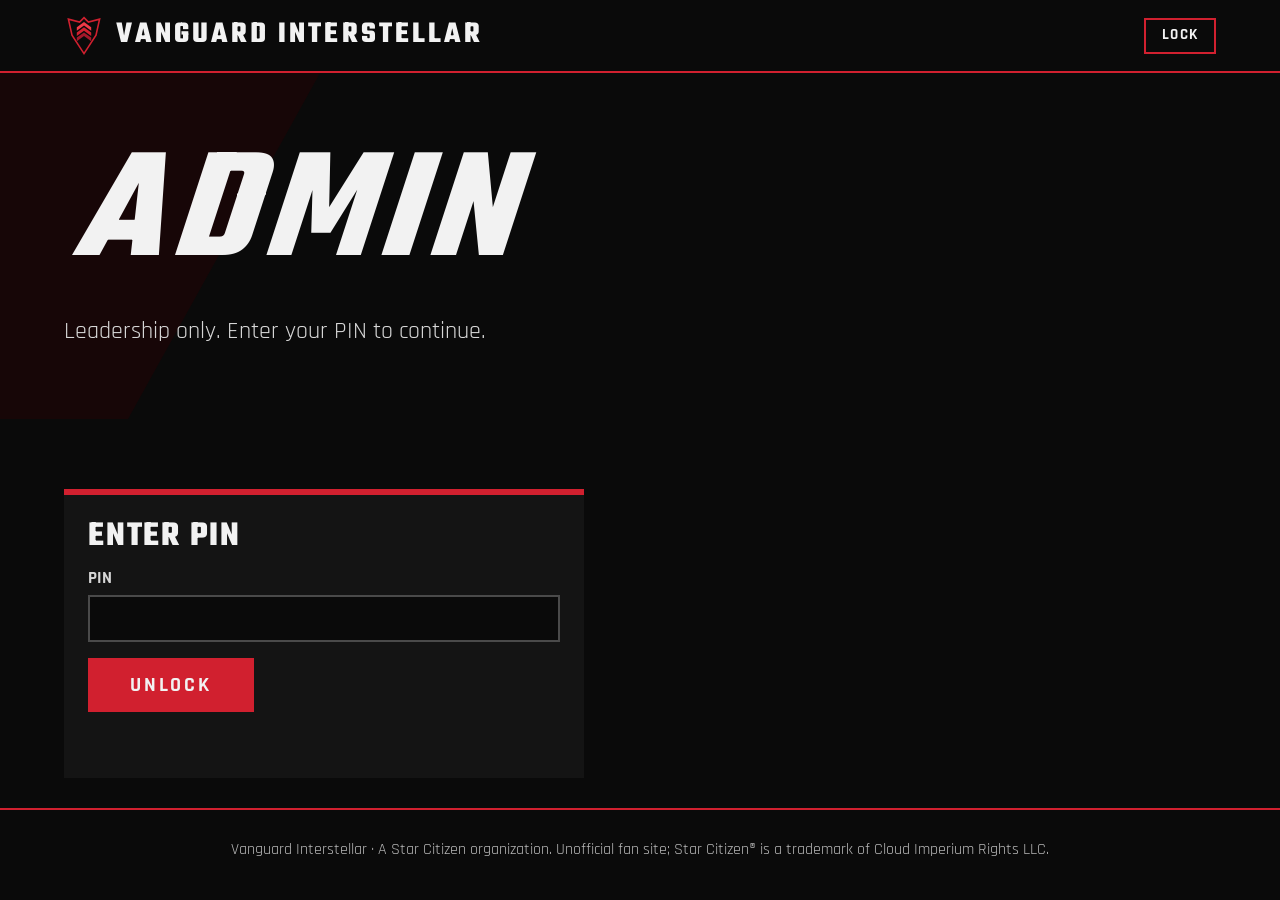
==== admin.html @ 2917b1b2 "Add files via upload" ====
<!doctype html>
<html lang="en">
<head>
<meta charset="utf-8">
<meta name="viewport" content="width=device-width, initial-scale=1">
<title>Admin | Vanguard Interstellar</title>
<meta name="robots" content="noindex, nofollow">
<link rel="preconnect" href="https://fonts.googleapis.com">
<link rel="preconnect" href="https://fonts.gstatic.com" crossorigin>
<link rel="stylesheet" href="https://fonts.googleapis.com/css2?family=Rajdhani:wght@500;700&family=Teko:wght@500;700&display=swap">
<link rel="stylesheet" href="styles.css">
</head>
<body>

<header class="topbar">
  <div class="wrap">
    <a class="brand" href="index.html" aria-label="Vanguard Interstellar home">
      <svg viewBox="-10 -14 200 215" aria-hidden="true">
        <polygon points="90,4 112,26 168,12 150,92 90,184 30,92 12,12 68,26" fill="#0A0A0A" stroke="#D1202F" stroke-width="8"/>
        <path d="M54 104 L90 78 L126 104 L126 122 L90 96 L54 122 Z" fill="#A3182A"/>
        <path d="M54 78 L90 52 L126 78 L126 96 L90 70 L54 96 Z" fill="#D1202F"/>
        <path d="M54 52 L90 26 L126 52 L126 70 L90 44 L54 70 Z" fill="#F03A47"/>
      </svg>
      VANGUARD INTERSTELLAR
    </a>
    <nav class="nav" aria-label="Admin"><button type="button" class="btn small" id="lockBtn" hidden>LOCK</button></nav>
  </div>
</header>

<main>
  <div class="page-hero">
    <div class="wrap">
      <h1>ADMIN</h1>
      <p>Leadership only. Enter your PIN to continue.</p>
    </div>
  </div>

  <section id="gate">
    <div class="wrap">
      <div class="panel" style="max-width:520px">
        <h3 id="gateTitle">ENTER PIN</h3>
        <form id="gateForm" autocomplete="off">
          <div class="fields" style="grid-template-columns:1fr">
            <div><label for="pin" id="pinLabel">PIN</label><input id="pin" type="password" autocomplete="off" required></div>
            <div id="pin2Wrap" hidden><label for="pin2">Confirm PIN</label><input id="pin2" type="password" autocomplete="off"></div>
          </div>
          <div class="actions"><button type="submit" class="btn solid" id="gateBtn">UNLOCK</button></div>
        </form>
        <p class="msg" id="gateMsg" role="status"></p>
      </div>
    </div>
  </section>

  <div id="adminContent" hidden>
    <section>
      <div class="wrap">
        <div class="stats">
          <div class="stat"><span>Still owed</span><strong id="sOwed">0 aUEC</strong></div>
          <div class="stat"><span>Paid out</span><strong id="sPaid">0 aUEC</strong></div>
          <div class="stat"><span>Total entries</span><strong id="sCount">0</strong></div>
          <div class="stat"><span>Accounts</span><strong id="sAccts">0</strong></div>
        </div>
        <p class="msg" id="msg" role="status"></p>
      </div>
    </section>

    <section>
      <div class="wrap">
        <h2>ACCOUNTS</h2>
        <div class="tablewrap" style="max-width:900px"><table>
          <thead><tr><th>Username</th><th>Sign-in</th><th>Discord member</th><th>Created</th><th>Ships in hangar</th></tr></thead>
          <tbody id="accounts"></tbody>
        </table></div>
        <p class="help" id="accountsEmpty" style="margin-top:12px"></p>
        <p class="help">Only accounts created in this browser are listed. Passwords are never shown or stored.</p>
      </div>
    </section>

    <section>
      <div class="wrap">
        <h2>OWED BY PLAYER</h2>
        <div class="tablewrap" style="max-width:800px"><table>
          <thead><tr><th>Username</th><th class="num">Owed</th><th class="num">Paid</th><th><span class="sr-only">Action</span></th></tr></thead>
          <tbody id="byPlayer"></tbody>
        </table></div>
        <p class="help" id="byPlayerEmpty" style="margin-top:12px"></p>
      </div>
    </section>

    <section>
      <div class="wrap">
        <h2>WHO IS PAYING</h2>
        <div class="tablewrap" style="max-width:800px"><table>
          <thead><tr><th>Entered by</th><th class="num">Entries owed</th><th class="num">Total owed</th></tr></thead>
          <tbody id="byPayer"></tbody>
        </table></div>
      </div>
    </section>

    <section>
      <div class="wrap">
        <h2>BY DIVISION</h2>
        <div class="tablewrap" style="max-width:800px"><table>
          <thead><tr><th>Division</th><th class="num">Owed</th><th class="num">Paid</th></tr></thead>
          <tbody id="byDivision"></tbody>
        </table></div>
      </div>
    </section>

    <section>
      <div class="wrap">
        <h2>MANAGE DATA</h2>
        <p class="help" id="archInfo"></p>
        <div class="actions" style="margin-top:0">
          <button type="button" class="btn" id="exportBackup">EXPORT BACKUP (EXCEL)</button>
          <button type="button" class="btn" id="exportArchive">EXPORT ARCHIVE (EXCEL)</button>
          <button type="button" class="btn" id="delPaid">DELETE PAID ENTRIES</button>
          <button type="button" class="btn" id="delAll">DELETE EVERYTHING</button>
        </div>
      </div>
    </section>

    <section style="padding-bottom:80px">
      <div class="wrap">
        <div class="panel" style="max-width:520px">
          <h3>CHANGE PIN</h3>
          <form id="pinForm" autocomplete="off">
            <div class="fields" style="grid-template-columns:1fr">
              <div><label for="curPin">Current PIN</label><input id="curPin" type="password" autocomplete="off" required></div>
              <div><label for="newPin">New PIN (4 to 12 letters or numbers)</label><input id="newPin" type="password" autocomplete="off" required></div>
              <div><label for="newPin2">Confirm new PIN</label><input id="newPin2" type="password" autocomplete="off" required></div>
            </div>
            <div class="actions"><button type="submit" class="btn solid">SAVE NEW PIN</button></div>
          </form>
          <p class="msg" id="pinMsg" role="status"></p>
        </div>
      </div>
    </section>
  </div>
</main>

<footer>
  Vanguard Interstellar &middot; A Star Citizen organization. Unofficial fan site; Star Citizen&reg; is a trademark of Cloud Imperium Rights LLC.
</footer>

<script src="xlsx.js"></script>
<script src="admin.js"></script>
</body>
</html>
---- styles.css ----
/* ---------- Colors and fonts: change these to restyle the whole site ---------- */
  :root {
    --black: #0A0A0A;
    --panel: #141414;
    --slash: #170607;
    --red: #D1202F;
    --red-bright: #F03A47;
    --red-dark: #A3182A;
    --white: #F2F2F2;
    --gray: #D6D6D6;
    --display: 'Teko', 'Arial Narrow', sans-serif;
    --body: 'Rajdhani', 'Arial Narrow', sans-serif;
  }

  * { box-sizing: border-box; }
  html { scroll-behavior: smooth; scroll-padding-top: 90px; }
  body { margin: 0; background: var(--black); color: var(--white); font-family: var(--body); font-size: 1.25rem; line-height: 1.5; }
  a { color: var(--red-bright); }
  a:hover { color: var(--white); }
  a:focus-visible { outline: 3px solid var(--white); outline-offset: 3px; }
  h1, h2, h3 { font-family: var(--display); font-weight: 700; line-height: 1; margin: 0; letter-spacing: 0.05em; }
  .wrap { max-width: 1200px; margin: 0 auto; padding: 0 24px; }

  /* ---------- Top bar ---------- */
  .topbar { position: sticky; top: 0; z-index: 10; background: var(--black); border-bottom: 2px solid var(--red); }
  .topbar .wrap { display: flex; flex-wrap: wrap; align-items: center; justify-content: space-between; gap: 12px; padding-top: 14px; padding-bottom: 14px; }
  .brand { display: flex; align-items: center; gap: 12px; text-decoration: none; color: var(--white); font-family: var(--display); font-size: 1.9rem; font-weight: 700; letter-spacing: 0.1em; line-height: 1; }
  .brand svg { width: 40px; height: 43px; }
  .nav { display: flex; flex-wrap: wrap; align-items: center; gap: 24px; font-weight: 700; letter-spacing: 0.14em; font-size: 1.1rem; }
  .nav a { color: var(--white); text-decoration: none; }
  .nav a:hover { color: var(--red-bright); }
  .nav .join { background: var(--red); padding: 8px 26px; clip-path: polygon(8% 0, 100% 0, 92% 100%, 0 100%); }
  .nav .join:hover { color: var(--white); background: var(--red-dark); }

  /* ---------- Hero ---------- */
  .hero { position: relative; overflow: hidden; text-align: center; padding: 100px 0 110px; }
  .hero::before, .hero::after { content: ""; position: absolute; top: 0; bottom: 0; width: 360px; background: var(--slash); }
  .hero::before { left: 0; clip-path: polygon(0 0, 100% 0, 40% 100%, 0 100%); }
  .hero::after { right: 0; clip-path: polygon(60% 0, 100% 0, 100% 100%, 0 100%); }
  .hero .wrap { position: relative; z-index: 1; }
  .hero h1 { font-size: clamp(4.5rem, 14vw, 12rem); line-height: 0.8; letter-spacing: 0.03em; text-shadow: 7px 7px 0 var(--red); transform: skewX(-18deg); }
  .hero .strip { display: inline-block; margin-top: 20px; background: var(--red); color: var(--black); clip-path: polygon(3% 0, 100% 0, 97% 100%, 0 100%); padding: 6px 56px; transform: skewX(-12deg); }
  .hero .strip span { display: block; font-family: var(--display); font-weight: 700; font-size: clamp(1.3rem, 3vw, 2.5rem); letter-spacing: 0.5em; padding-left: 0.5em; line-height: 1.1; }
  .hero p { max-width: 640px; margin: 36px auto 0; font-size: 1.5rem; color: var(--gray); }
  .buttons { display: flex; flex-wrap: wrap; justify-content: center; gap: 18px; margin-top: 36px; }
  .btn { display: inline-block; min-height: 44px; padding: 10px 40px; font-weight: 700; letter-spacing: 0.18em; text-decoration: none; border: 2px solid var(--red); color: var(--white); }
  .btn.solid { background: var(--red); }
  .btn:hover { background: var(--white); border-color: var(--white); color: var(--black); }

  /* ---------- Sections ---------- */
  section { padding: 70px 0 30px; }
  h2 { font-size: clamp(2.5rem, 5vw, 3.5rem); margin-bottom: 28px; }
  .cards { display: grid; grid-template-columns: repeat(auto-fit, minmax(260px, 1fr)); gap: 24px; }
  .card { background: var(--panel); padding: 28px; border-top: 6px solid var(--red); }
  .card.navy { border-top-color: var(--red-bright); }
  .card.logistics { border-top-color: var(--red-dark); }
  .card h3 { font-size: 2.6rem; margin-bottom: 8px; }
  .card p { margin: 0; color: var(--gray); }
  .about p { max-width: 760px; margin: 0; color: var(--gray); }

  /* ---------- Join banner ---------- */
  .join-banner { margin: 50px 24px 80px; padding: 56px 24px; background: var(--red); color: var(--black); text-align: center; clip-path: polygon(2% 0, 100% 0, 98% 100%, 0 100%); }
  .join-banner h2 { margin-bottom: 8px; font-size: clamp(2.5rem, 6vw, 4rem); }
  .join-banner p { max-width: 560px; margin: 0 auto 24px; font-weight: 700; }
  .join-banner .btn { border-color: var(--black); color: var(--black); }
  .join-banner .btn.solid { background: var(--black); color: var(--white); }
  .join-banner .btn:hover { background: var(--white); border-color: var(--white); color: var(--black); }

  footer { border-top: 2px solid var(--red); padding: 28px 24px; text-align: center; color: #B8B8B8; font-size: 1rem; }

  @media (prefers-reduced-motion: reduce) { html { scroll-behavior: auto; } }

  /* ---------- Division cards on the home page ---------- */
  a.card { display: block; color: inherit; text-decoration: none; }
  a.card:hover { background: #1d1d1d; }
  a.card:focus-visible { outline: 3px solid var(--white); outline-offset: 3px; }
  .card .more { display: inline-block; margin-top: 16px; color: var(--red-bright); font-weight: 700; letter-spacing: 0.14em; font-size: 1rem; }

  /* ---------- Division sub pages ---------- */
  .nav a[aria-current="page"] { color: var(--red-bright); }
  .navy-page { --accent: var(--red-bright); }
  .army-page { --accent: var(--red); }
  .logistics-page { --accent: var(--red-dark); }
  .page-hero { position: relative; overflow: hidden; padding: 80px 0 70px; border-bottom: 2px solid var(--accent); }
  .page-hero::before { content: ""; position: absolute; left: 0; top: 0; bottom: 0; width: 320px; background: var(--slash); clip-path: polygon(0 0, 100% 0, 40% 100%, 0 100%); }
  .page-hero .wrap { position: relative; z-index: 1; }
  .page-hero h1 { font-size: clamp(4.5rem, 13vw, 10rem); line-height: 0.8; text-shadow: 6px 6px 0 var(--accent); transform: skewX(-18deg); transform-origin: left bottom; }
  .page-hero p { max-width: 640px; margin: 32px 0 0; font-size: 1.5rem; color: var(--gray); }
  .list { list-style: none; margin: 0; padding: 0; display: grid; gap: 12px; max-width: 860px; }
  .list li { background: var(--panel); border-left: 6px solid var(--accent); padding: 14px 20px; color: var(--gray); }
  .list strong { display: block; color: var(--white); font-family: var(--display); font-size: 1.7rem; letter-spacing: 0.06em; line-height: 1.1; }
  .note { max-width: 760px; margin: 0; color: var(--gray); }
  .others { display: flex; flex-wrap: wrap; gap: 16px; }

  /* ---------- Forms, tables, calculator, payouts ---------- */
  label { display: block; margin-bottom: 4px; font-weight: 700; color: var(--gray); font-size: 1.05rem; }
  input, select { width: 100%; min-height: 44px; padding: 8px 12px; background: var(--black); color: var(--white); border: 2px solid #4a4a4a; font: inherit; font-size: 1.1rem; border-radius: 0; }
  input:focus-visible, select:focus-visible, button:focus-visible { outline: 3px solid var(--white); outline-offset: 2px; }
  button.btn { font: inherit; font-weight: 700; letter-spacing: 0.14em; cursor: pointer; background: transparent; }
  button.btn.solid { background: var(--red); }
  button.btn:hover { background: var(--white); border-color: var(--white); color: var(--black); }
  button.btn.small { padding: 4px 16px; min-height: 36px; font-size: 0.95rem; letter-spacing: 0.08em; }
  .calc-grid { display: grid; grid-template-columns: repeat(auto-fit, minmax(340px, 1fr)); gap: 24px; align-items: start; }
  .panel { background: var(--panel); padding: 24px; border-top: 6px solid var(--accent, var(--red)); }
  .panel h3 { font-size: 2.2rem; margin-bottom: 12px; }
  .panel + .panel { margin-top: 0; }
  .fields { display: grid; grid-template-columns: repeat(auto-fit, minmax(200px, 1fr)); gap: 16px; }
  .tablewrap { overflow-x: auto; }
  table { width: 100%; border-collapse: collapse; }
  th { text-align: left; font-family: var(--display); font-size: 1.3rem; letter-spacing: 0.06em; padding: 6px 8px; border-bottom: 2px solid var(--red); white-space: nowrap; }
  td { padding: 6px 8px; vertical-align: middle; border-bottom: 1px solid #2a2a2a; }
  td input { min-width: 0; }
  td.line, td.num, th.num { text-align: right; white-space: nowrap; }
  .actions { display: flex; flex-wrap: wrap; gap: 12px; margin-top: 16px; }
  .result { display: flex; justify-content: space-between; gap: 16px; padding: 8px 0; border-bottom: 1px solid #2a2a2a; }
  .result strong { font-family: var(--display); font-size: 1.6rem; letter-spacing: 0.04em; }
  .result.big { border-bottom: 2px solid var(--red); }
  .result.big strong { font-size: 2.4rem; color: var(--red-bright); }
  .crewlist { list-style: none; margin: 8px 0 0; padding: 0; }
  .crewlist li { display: flex; justify-content: space-between; padding: 6px 0; border-bottom: 1px solid #2a2a2a; }
  .help { margin: 0 0 16px; color: var(--gray); font-size: 1.05rem; }
  .msg { min-height: 1.5em; margin: 12px 0 0; font-weight: 700; color: var(--white); }
  .tag { display: inline-block; padding: 2px 12px; font-weight: 700; font-size: 0.95rem; letter-spacing: 0.08em; border: 2px solid var(--red); }
  .tag.paid { background: var(--white); color: var(--black); border-color: var(--white); }
  .stats { display: grid; grid-template-columns: repeat(auto-fit, minmax(220px, 1fr)); gap: 16px; margin-bottom: 24px; }
  .stat { background: var(--panel); border-left: 6px solid var(--red); padding: 14px 20px; }
  .stat span { display: block; color: var(--gray); font-size: 1rem; }
  .stat strong { font-family: var(--display); font-size: 2.4rem; line-height: 1.1; }
  .filters { display: grid; grid-template-columns: repeat(auto-fit, minmax(200px, 1fr)); gap: 16px; margin-bottom: 16px; }
  .sr-only { position: absolute; width: 1px; height: 1px; overflow: hidden; clip: rect(0 0 0 0); white-space: nowrap; }
  a.lookup { display: block; margin-top: 4px; font-size: 0.9rem; white-space: nowrap; }
  input[readonly] { background: #1d1d1d; border-color: #2a2a2a; cursor: default; }

  /* Keep the results in view while you fill in the calculator */
  @media (min-width: 900px) {
    .calc-grid > .panel[aria-live] { position: sticky; top: 96px; max-height: calc(100vh - 120px); overflow-y: auto; }
  }

  /* Tables that fit their box with no sideways scrolling */
  .fit { table-layout: fixed; }
  .fit th { white-space: normal; font-size: 1.1rem; line-height: 1.1; vertical-align: bottom; padding: 6px 4px; }
  .fit td { padding: 6px 4px; }
  .fit input { padding: 8px 6px; font-size: 1rem; }
  .fit td.line { font-size: 1rem; }
  .fit a.lookup { white-space: normal; }
  .btn.rm { width: 36px; min-width: 36px; padding: 0; font-size: 1.3rem; line-height: 1; letter-spacing: 0; }
  @media (min-width: 900px) { .calc-grid { grid-template-columns: minmax(0, 1.5fr) minmax(0, 1fr); } }
  @media (max-width: 600px) {
    .fit thead { position: absolute; width: 1px; height: 1px; overflow: hidden; clip: rect(0 0 0 0); }
    .fit, .fit tbody, .fit tr, .fit td { display: block; width: 100%; }
    .fit tr { display: grid; grid-template-columns: 1fr 1fr; gap: 8px; padding: 12px 0; border-bottom: 1px solid #2a2a2a; }
    .fit td { border: 0; padding: 0; text-align: left; }
    .fit td::before { content: attr(data-label); display: block; font-weight: 700; color: var(--gray); font-size: 0.9rem; }
    .fit td:first-child { grid-column: 1 / -1; }
    .fit td.line { text-align: left; }
  }

  /* ---------- Sign-in ---------- */
  body.needs-auth main { display: none; }
  .auth-overlay { position: fixed; inset: 0; z-index: 100; background: rgba(10, 10, 10, 0.97); display: flex; align-items: center; justify-content: center; padding: 24px; overflow: auto; }
  .auth-panel { width: 100%; max-width: 460px; }
  .btn.small[aria-pressed="true"] { background: var(--red); }
  .signed-in { color: var(--gray); font-weight: 500; letter-spacing: 0.04em; font-size: 1rem; }

  /* ---------- Account drop-down (top left) ---------- */
  .acct { position: relative; margin-right: 8px; }
  .topbar .brand { margin-right: auto; }
  .acct-panel { position: absolute; top: calc(100% + 12px); left: 0; width: min(420px, calc(100vw - 32px)); max-height: calc(100vh - 110px); overflow: auto; z-index: 60; box-shadow: 0 12px 40px rgba(0, 0, 0, 0.7); }
  .acct-panel[hidden] { display: none; }
  .gate-notice { padding: 70px 0; }
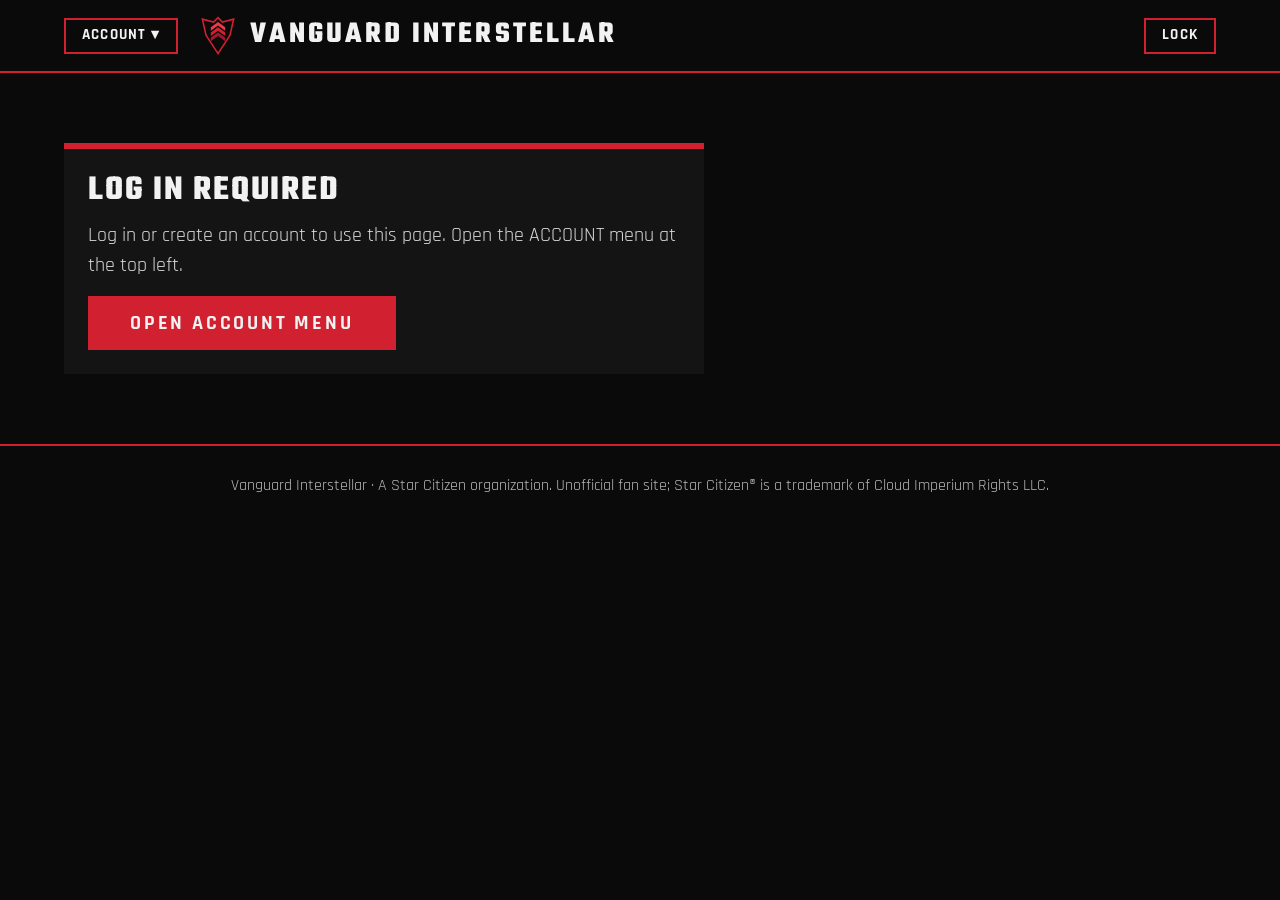
==== commit 3e96cfee: "Add files via upload" ====
--- a/admin.html
+++ b/admin.html
@@ -10,7 +10,7 @@
 <link rel="stylesheet" href="https://fonts.googleapis.com/css2?family=Rajdhani:wght@500;700&family=Teko:wght@500;700&display=swap">
 <link rel="stylesheet" href="styles.css">
 </head>
-<body>
+<body class="needs-auth" data-auth="gate">
 
 <header class="topbar">
   <div class="wrap">
@@ -35,7 +35,16 @@
     </div>
   </div>
 
-  <section id="gate">
+  <section id="denied" hidden>
+    <div class="wrap">
+      <div class="panel" style="max-width:520px">
+        <h3>ACCESS DENIED</h3>
+        <p style="margin:0;color:var(--gray)">Your account does not have permission to open this page.</p>
+      </div>
+    </div>
+  </section>
+
+  <section id="gate" hidden>
     <div class="wrap">
       <div class="panel" style="max-width:520px">
         <h3 id="gateTitle">ENTER PIN</h3>
@@ -67,12 +76,17 @@
     <section>
       <div class="wrap">
         <h2>ACCOUNTS</h2>
+        <div id="srvTools" hidden style="max-width:520px;margin-bottom:20px">
+          <label for="adminKey">Admin key (the ADMIN_KEY you set on the account service)</label>
+          <input id="adminKey" type="password" autocomplete="off">
+          <div class="actions"><button type="button" class="btn small" id="loadAccounts">LOAD ACCOUNTS</button></div>
+        </div>
         <div class="tablewrap" style="max-width:900px"><table>
-          <thead><tr><th>Username</th><th>Sign-in</th><th>Discord member</th><th>Created</th><th>Ships in hangar</th></tr></thead>
+          <thead><tr><th>Username</th><th>Sign-in</th><th>Discord member</th><th>Created</th><th>Ships in hangar</th><th><span class="sr-only">Action</span></th></tr></thead>
           <tbody id="accounts"></tbody>
         </table></div>
         <p class="help" id="accountsEmpty" style="margin-top:12px"></p>
-        <p class="help">Only accounts created in this browser are listed. Passwords are never shown or stored.</p>
+        <p class="help" id="accountsNote">Only accounts created in this browser are listed. Passwords are never shown or stored.</p>
       </div>
     </section>
 
@@ -144,6 +158,8 @@
 </footer>
 
 <script src="xlsx.js"></script>
+<script src="config.js"></script>
+<script src="auth.js"></script>
 <script src="admin.js"></script>
 </body>
 </html>
